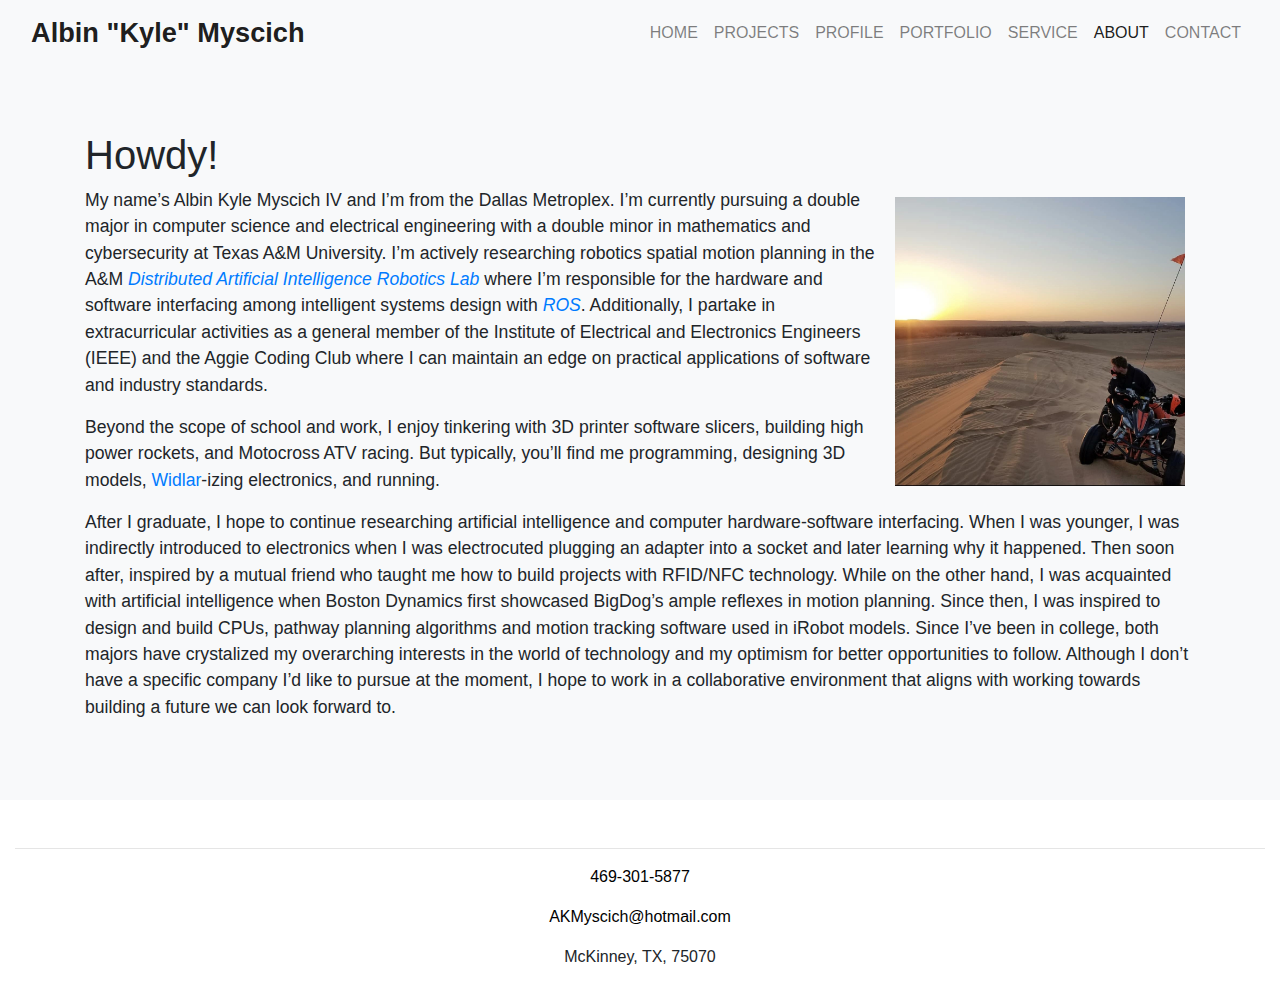
==== about.html @ 457f39de "Add files via upload" ====
<!-- An About Me page – displaying personal information you choose to share. -->

<!doctype html>
<html lang="en">

<head>
    <!-- Tab Name -->
    <title>Albin "Kyle" Myscich</title>

    <!-- Required meta tags -->
    <meta charset="utf-8">
    <meta name="viewport" content="width=device-width, initial-scale=1, shrink-to-fit=no">

    <!-- Bootstrap CSS -->
    <link rel="stylesheet" href="https://stackpath.bootstrapcdn.com/bootstrap/4.3.1/css/bootstrap.min.css"
        integrity="sha384-ggOyR0iXCbMQv3Xipma34MD+dH/1fQ784/j6cY/iJTQUOhcWr7x9JvoRxT2MZw1T" crossorigin="anonymous">


    <!-- Optional JavaScript -->
    <!-- jQuery first, then Popper.js, then Bootstrap JS -->
    <script src="https://code.jquery.com/jquery-3.3.1.slim.min.js"
        integrity="sha384-q8i/X+965DzO0rT7abK41JStQIAqVgRVzpbzo5smXKp4YfRvH+8abtTE1Pi6jizo"
        crossorigin="anonymous"></script>
    <script src="https://cdnjs.cloudflare.com/ajax/libs/popper.js/1.14.7/umd/popper.min.js"
        integrity="sha384-UO2eT0CpHqdSJQ6hJty5KVphtPhzWj9WO1clHTMGa3JDZwrnQq4sF86dIHNDz0W1"
        crossorigin="anonymous"></script>
    <script src="https://stackpath.bootstrapcdn.com/bootstrap/4.3.1/js/bootstrap.min.js"
        integrity="sha384-JjSmVgyd0p3pXB1rRibZUAYoIIy6OrQ6VrjIEaFf/nJGzIxFDsf4x0xIM+B07jRM"
        crossorigin="anonymous"></script>

</head>

<body>

    <!-- nav bar -->
    <nav class="navbar navbar-expand-md navbar-light bg-light sticky-top">
        <div class="container-fluid">
            <a class="navbar-brand" style="font-size: 170%" href="index.html"><b>Albin "Kyle" Myscich</b></a>
            <button class="navbar-toggler" type="button" data-toggle="collapse" data-target="#navbarResponse">
                <span class="navbar-toggler-icon"></span>
            </button class="navbar-toggle">
            <div class="collapse navbar-collapse" id="navbarResponse">
                <ul class="navbar-nav ml-auto">
                    <li class="nav-item"><a class="nav-link" href="index.html">HOME</a></li>
                    <li class="nav-item"><a class="nav-link" href="projects.html">PROJECTS</a></li>
                    <li class="nav-item"><a class="nav-link" href="profile.html">PROFILE</a></li>
                    <li class="nav-item"><a class="nav-link" href="portfolio.html">PORTFOLIO</a></li>
                    <li class="nav-item"><a class="nav-link" href="service.html">SERVICE</a></li>
                    <li class="nav-item active"><a class="nav-link" href="about.html">ABOUT</a></li>
                    <li class="nav-item"><a class="nav-link" href="contact.html">CONTACT</a></li>
                </ul>
            </div>
        </div>
    </nav>


    <!-- two colum section presenting personal information -->
    <div class="jumbotron jumbotron-fluid bg-light" style="font-size: 110%;">
        <div class="container">
          <h1>Howdy!</h1>
          <img src="img/overlook.jpg" style="width:310px;height:auto;padding:10px;" class="rounded float-right" alt="...">
          <p>
            My name’s Albin Kyle Myscich IV and I’m from the Dallas Metroplex. I’m currently pursuing a double major in computer science and electrical engineering 
            with a double minor in mathematics and cybersecurity at Texas A&M University. I’m actively researching robotics spatial motion planning in the A&M 
            <a href="http://robotics.cs.tamu.edu/dshell/"><i>Distributed Artificial Intelligence Robotics Lab</i></a> where I’m responsible for the hardware and software interfacing among intelligent systems design with <a href="https://www.ros.org/about-ros/"><i>ROS</i></a>. 
            Additionally, I partake in extracurricular activities as a general member of the Institute of Electrical and Electronics Engineers (IEEE) and the Aggie Coding 
            Club where I can maintain an edge on practical applications of software and industry standards.
          </p>
          <p>
          Beyond the scope of school and work, I enjoy tinkering with 3D printer software slicers, building high power rockets, and Motocross ATV racing. But typically, 
          you’ll find me programming, designing 3D models, <a href="https://en.wikipedia.org/wiki/Bob_Widlar">Widlar</a>-izing electronics, and running. 
        </p>
        <p>
            After I graduate, I hope to continue researching artificial intelligence and computer hardware-software interfacing. When I was younger, I was indirectly 
            introduced to electronics when I was electrocuted plugging an adapter into a socket and later learning why it happened. Then soon after, inspired by a mutual 
            friend who taught me how to build projects with RFID/NFC technology. While on the other hand, I was acquainted with artificial intelligence when Boston Dynamics 
            first showcased BigDog’s ample reflexes in motion planning. Since then, I was inspired to design and build CPUs, pathway planning algorithms and motion tracking 
            software used in iRobot models. Since I’ve been in college, both majors have crystalized my overarching interests in the world of technology and my optimism for 
            better opportunities to follow. Although I don’t have a specific company I’d like to pursue at the moment, I hope to work in a collaborative environment that 
            aligns with working towards building a future we can look forward to.
        </p>
        </div>        
    </div>

    <!-- footer contacts -->
    <footer>
        <div class="container-fluid padding">
            <div class="row text-center">
                <div class="col-md-12">
                    <hr class="light">
                    <p><a href="tel:469-301-5877" style="text-decoration: none; color:black">469-301-5877</a></p>
                    <p><a href="mailto:AKMyscich@hotmail.com?subject=Howdy!" style="text-decoration: none; color:black">AKMyscich@hotmail.com</a></p>
                    <p>McKinney, TX, 75070</p>
                </div>
            </div>
        </div>
    </footer>
</body>

</html>
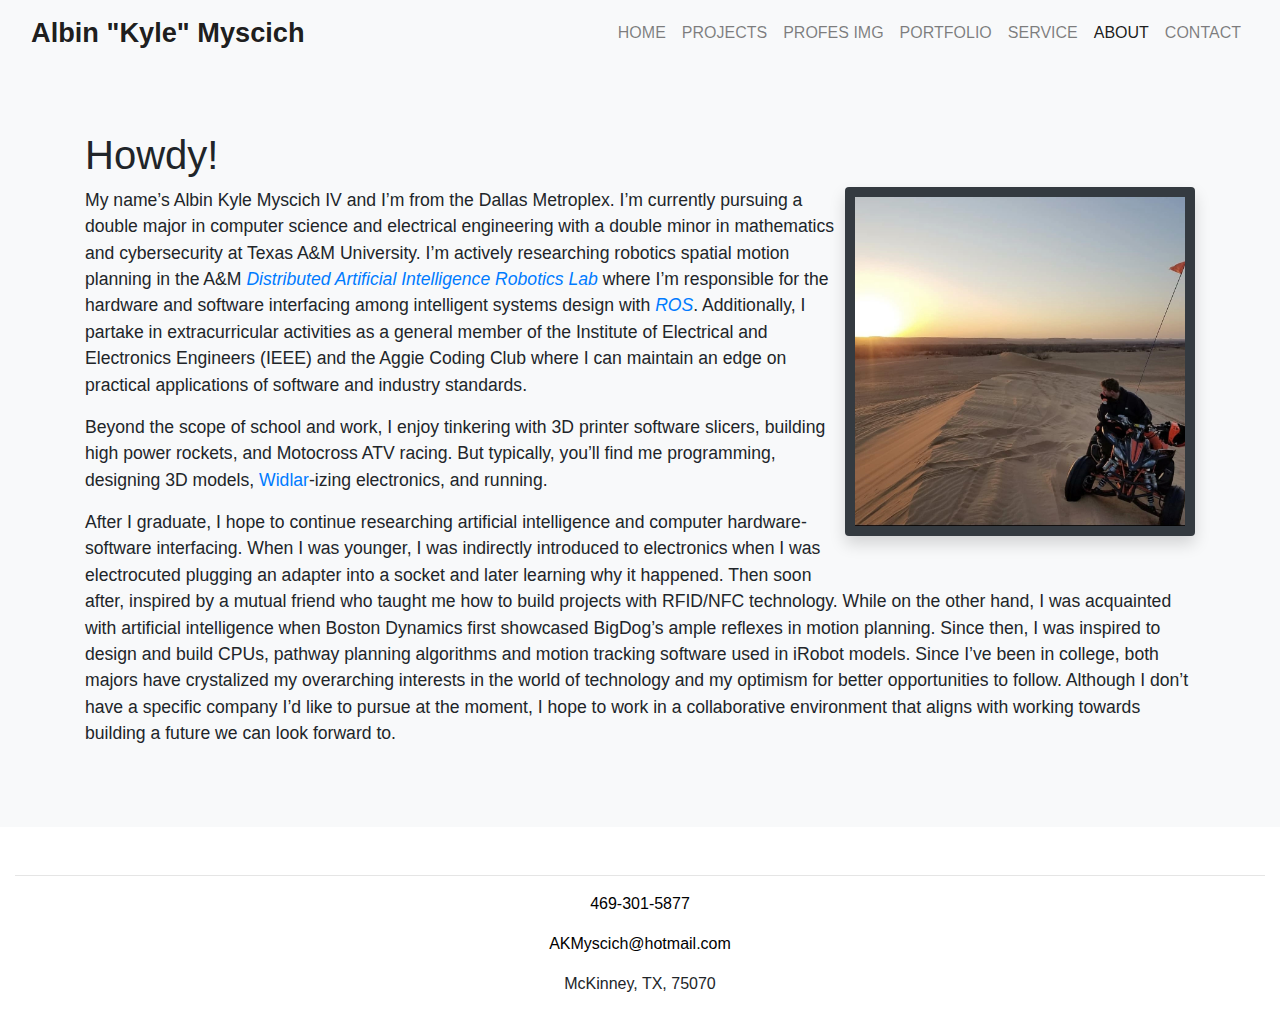
==== commit f450f5f2: "Add files via upload" ====
--- a/about.html
+++ b/about.html
@@ -7,6 +7,9 @@
     <!-- Tab Name -->
     <title>Albin "Kyle" Myscich</title>
 
+    <!-- animated favicon related to mathematical spiral -->
+    <link rel="icon" href="gifs/spiral.gif" type="gif" >
+    
     <!-- Required meta tags -->
     <meta charset="utf-8">
     <meta name="viewport" content="width=device-width, initial-scale=1, shrink-to-fit=no">
@@ -43,7 +46,7 @@
                 <ul class="navbar-nav ml-auto">
                     <li class="nav-item"><a class="nav-link" href="index.html">HOME</a></li>
                     <li class="nav-item"><a class="nav-link" href="projects.html">PROJECTS</a></li>
-                    <li class="nav-item"><a class="nav-link" href="profile.html">PROFILE</a></li>
+                    <li class="nav-item"><a class="nav-link" href="profile.html">PROFES IMG</a></li>
                     <li class="nav-item"><a class="nav-link" href="portfolio.html">PORTFOLIO</a></li>
                     <li class="nav-item"><a class="nav-link" href="service.html">SERVICE</a></li>
                     <li class="nav-item active"><a class="nav-link" href="about.html">ABOUT</a></li>
@@ -58,7 +61,7 @@
     <div class="jumbotron jumbotron-fluid bg-light" style="font-size: 110%;">
         <div class="container">
           <h1>Howdy!</h1>
-          <img src="img/overlook.jpg" style="width:310px;height:auto;padding:10px;" class="rounded float-right" alt="...">
+          <img src="img/overlook.jpg" style="width:350px;height:auto;padding:10px;" class="rounded float-right shadow mb-5 bg-dark" alt="Albin Kyle Myscich">
           <p>
             My name’s Albin Kyle Myscich IV and I’m from the Dallas Metroplex. I’m currently pursuing a double major in computer science and electrical engineering 
             with a double minor in mathematics and cybersecurity at Texas A&M University. I’m actively researching robotics spatial motion planning in the A&M 
